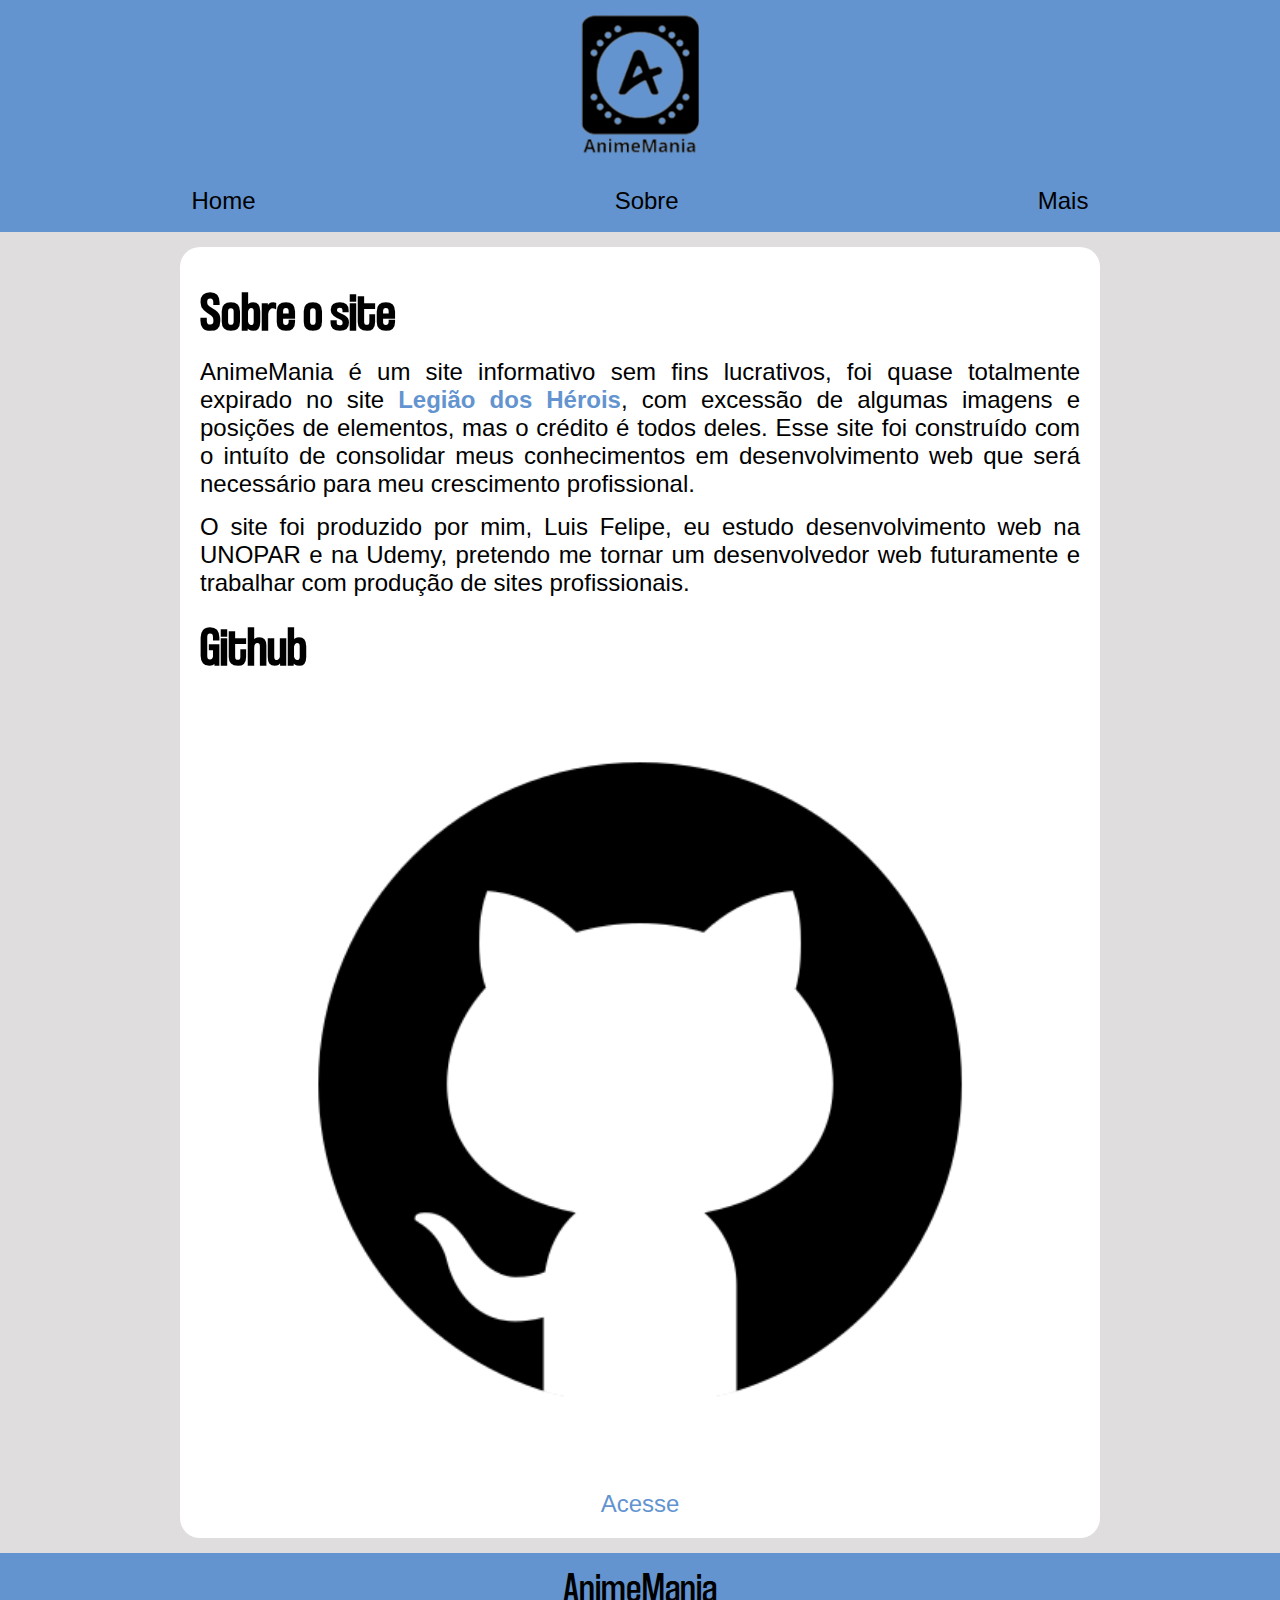
==== sobre.html @ fe701e72 "Adição dos arquivos do site" ====
<!DOCTYPE html>
<html lang="pt-br">
<head>
    <meta charset="UTF-8">
    <meta http-equiv="X-UA-Compatible" content="IE=edge">
    <meta name="viewport" content="width=device-width, initial-scale=1.0">
    <title>Sobre</title>
    <link rel="shortcut icon" href="img/favicon.png" type="image/x-icon">
    <link rel="stylesheet" href="css/estilos.css">
</head>
<body>
    <header id="cabecalho">
        <img src="img/logo.png" alt="Logo da página">
    </header>

    <nav id="menu">
        <a href="index.html">Home</a>
        <a href="sobre.html">Sobre</a>
        <a href="">Mais</a>
    </nav>

    <main id="principal">
        <section class="conteudo">
            <h1>Sobre o site</h1>

            <p>
                AnimeMania é um site informativo sem fins lucrativos, foi quase totalmente expirado no site <a href="https://www.legiaodosherois.com.br/lista/attack-on-titan-mais-poderosos.html" target="_blank">Legião dos Hérois</a>, com excessão de algumas imagens e posições de elementos, mas o crédito é todos deles. Esse site foi construído com o intuíto de consolidar meus conhecimentos em desenvolvimento web que será necessário para meu crescimento profissional. 
            </p>

            <p>
                O site foi produzido por mim, Luis Felipe, eu estudo desenvolvimento web na UNOPAR e na Udemy, pretendo me tornar um desenvolvedor web futuramente e trabalhar com produção de sites profissionais.
            </p>

            <h1>Github</h1>

            <section class="github-icon">
                <img src="img/github.png" alt="Titãns">
                <figcaption><a href="https://github.com/luissouzadeveloper" target="_blank">Acesse</a></figcaption>
            </section>
        </section>
    </main>

    <footer id="rodape">
        <p>
            AnimeMania
        </p>
    </footer>
</body>
</html>
---- css/estilos.css ----
/*Reset da página*/
*{
    margin: 0px;
    padding: 0px;
}

/*Importação da fonte*/
@font-face {
    font-family: coolvetica;
    src: url(../fonts/coolvetica\ condensed\ rg.otf);
}

/*Variáveis de CSS*/
:root{
    --fonte: coolvetica;
    --cor1: #6394cf;
    --cor2: #000;
    --cor3: #fff;
    --cor4: #dfdddd;
}

/*Corpo da página*/
body{
    background-color: var(--cor4);
    font-family: Arial, Helvetica, sans-serif;
    font-size: 1.5em;
    clear: both;
}

/*Cabeçalho*/
#cabecalho{
    background-color: var(--cor1);
    padding: 10px;
}

/*Logo*/
#cabecalho > img{
    display: block;
    margin: 5px auto;
}

/*Menu*/
#menu{
    text-align: center;
    padding: 12px;
    display: flex;
    justify-content: space-around;
    background-color: var(--cor1);
}

/*Links do menu*/
#menu > a{
    margin: 0px 10px;
    text-decoration: none;
    color: var(--cor2);
    padding: 5px;
}

/*Animação dos links*/
#menu > a:hover{
    background-color: var(--cor4);
    padding: 2px 5px;
    text-decoration: underline;
}

/*Área principal*/
#principal{
    max-width: 920px;
    background-color: var(--cor3);
    margin: 15px auto;
    border-radius: 20px;
}

/*Seção de autoria*/
#autoria{
    font-weight: bold;
    font-size: 0.8em;
    margin: 15px 0px;
    background-color: var(--cor4);
    padding: 10px;
}

.direito{
    float: right;
    clear: both;
}

.direito > a{
    color: var(--cor1);
    text-decoration: none;
}

.direito > a:hover{
    text-decoration: underline;
}

/*Imagens de conteúdo*/
.secao-imagem > img{
    display: block;
    margin: 10px auto;
    width: 100%;
    border-radius: 15px;
    box-shadow: 0px 0px 10px var(--cor2);
}

.secao-imagem > figcaption{
    text-align: center;
    font-weight: bold;
    margin-bottom: 10px;
}

/*Ícone github*/
.github-icon > img{
    width: 90%;
    display: block;
    margin: 10px auto;
}

.github-icon figcaption{
    text-align: center;
    
}

.github-icon > figcaption a{
    text-decoration: none;
    color: var(--cor1);
}

/*Conteúdo*/
.conteudo{
    padding: 20px;
}

/*Título*/
.conteudo > h1, #conteudo-secundario > h1{
    font-family: var(--fonte);
    font-size: 2.3em;
    margin: 10px 0px;
}

/*Subtítulo*/
.conteudo > h2{
    font-family: var(--fonte);
    font-size: 1.8em;
    margin: 10px 0px;
    padding: 10px;
}

/*Parágrafos*/
.conteudo > p, #conteudo-secundario > p{
    text-align: justify;
    margin: 15px 0px;
}

/*Link externo*/
p > a{
    color: var(--cor1);
    font-weight: bold;
    text-decoration: none;
}

p > a:hover{
    text-decoration: underline;
}

/*Conteúdo extra*/
#conteudo-secundario{
    padding: 20px;
}

.quadro{
    display: inline;
    margin: auto;
}

.quadro > a{
    text-decoration: none;
}

.quadro > a > img{
    margin: 10px;
    width: 30%;
}

/*Rodapé*/
#rodape{
    background-color: var(--cor1);
    padding: 7px;
}

#rodape > p{
    text-align: center;
    font-family: var(--fonte);
    font-size: 1.8em;
}

/*Tablets*/
@media (max-width: 720px) {
    main{
        max-width: 720px;
    }

    .quadro{
        display: block;
        margin: auto;
    }

    .quadro > a > img{
        margin: 10px auto;
        width: 50%;
        
    }
}

@media (max-width: 600px){
    main{
        max-width: 600px;
        padding: 20px;
        background-color: var(--cor3);
    }

    .quadro{
        display:flex;
        justify-content: space-around;
        background-color: var(--cor4);
        padding: 10px;
    }

    .quadro > a > img{
        width: 100%;
    }

    /*Título*/
    .conteudo > h1, #conteudo-secundario > h1{
        font-family: var(--fonte);
        font-size: 2.3em;
        margin: 10px 0px;
        text-align: center;
    }

    /*Subtítulo*/
    .conteudo > h2{
        font-family: var(--fonte);
        font-size: 1.8em;
        margin: 10px 0px;
        padding: 10px;
        text-align: center;
    }

    /*Seção de autoria*/
    #autoria{
        font-weight: bold;
        font-size: 0.8em;
        margin: 15px 0px;
        background-color: var(--cor4);
        padding: 10px;
        height: 40px;
    }

    .esquerdo{
        
        margin-bottom: 7px;
    }
    
    .direito{
        clear: both;
        margin: auto;
    }

    .direito > a{
        color: var(--cor1);
        text-decoration: none;
    }

    .direito > a:hover{
        text-decoration: underline;
    }

}
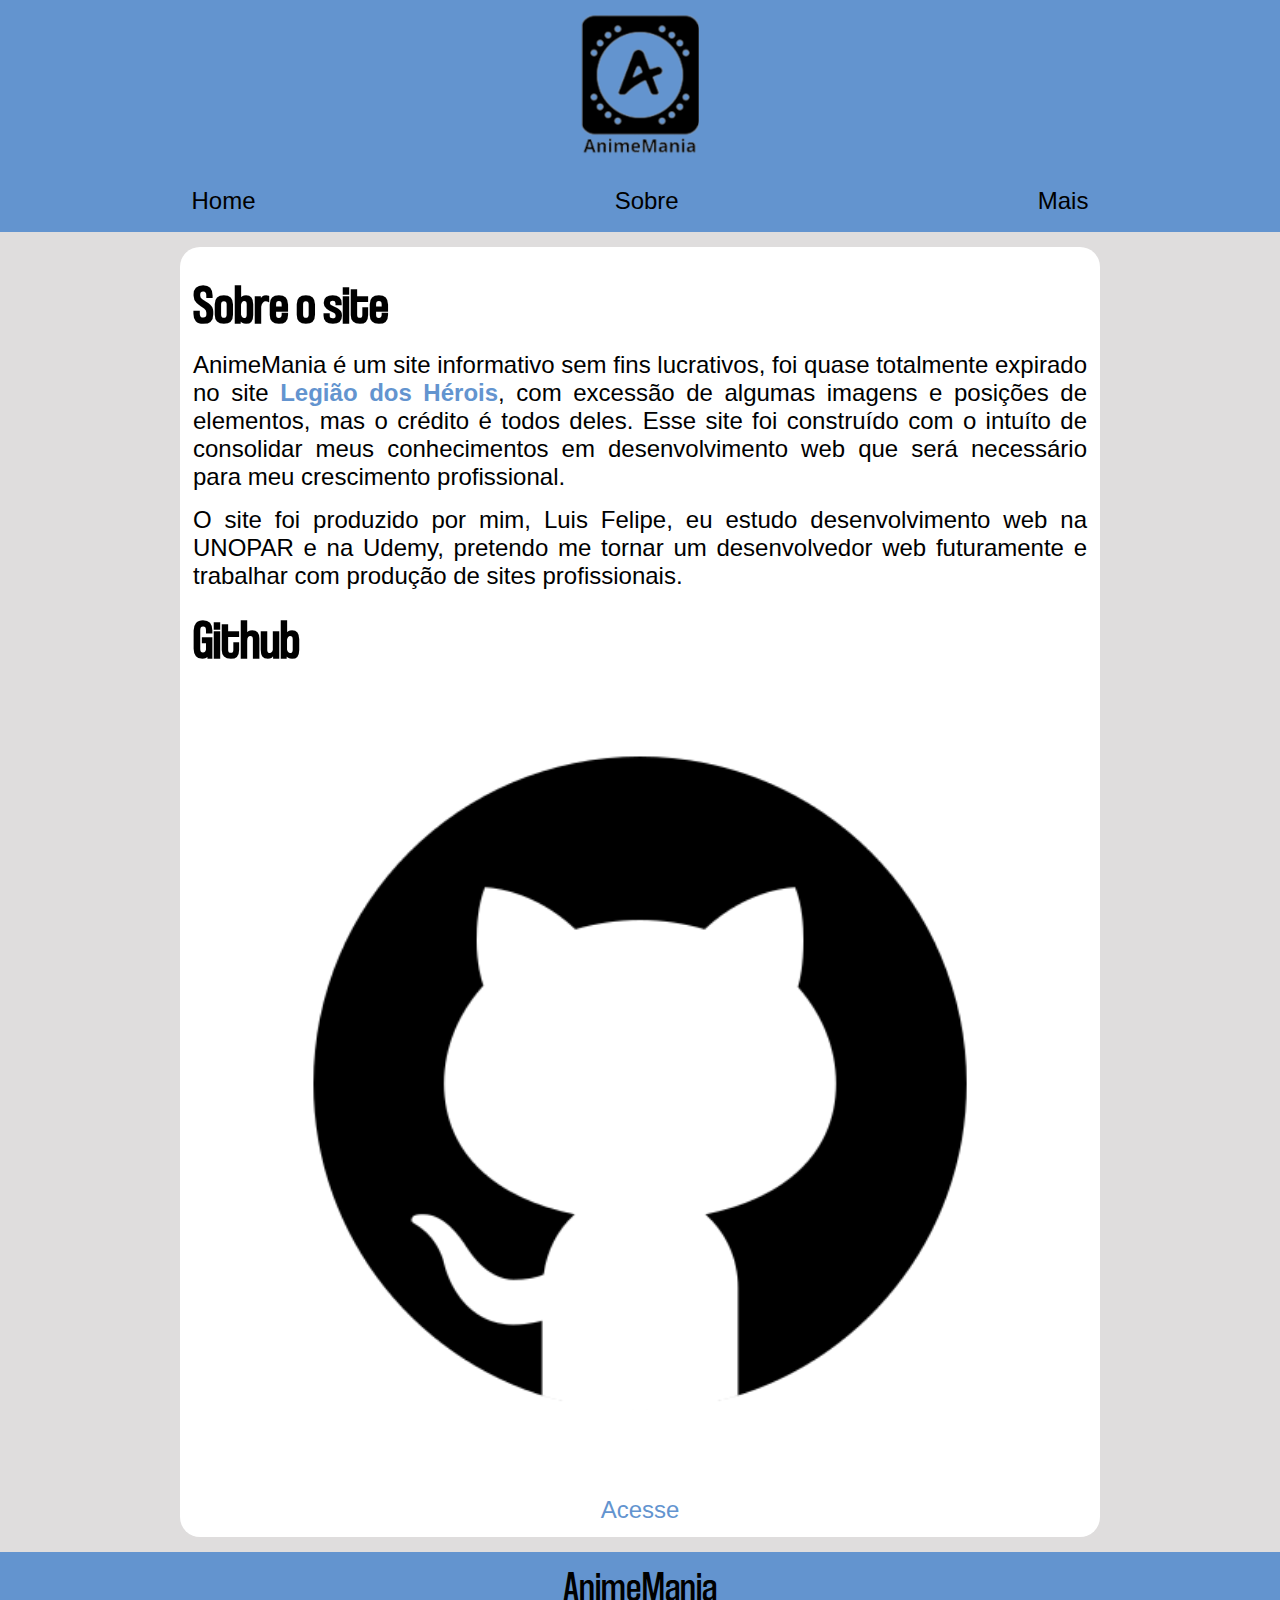
==== commit a6565a7e: "Update sobre.html" ====
--- a/sobre.html
+++ b/sobre.html
@@ -16,7 +16,7 @@
     <nav id="menu">
         <a href="index.html">Home</a>
         <a href="sobre.html">Sobre</a>
-        <a href="">Mais</a>
+        <a href="mais.html">Mais</a>
     </nav>
 
     <main id="principal">
@@ -46,4 +46,4 @@
         </p>
     </footer>
 </body>
-</html>+</html>
--- a/css/estilos.css
+++ b/css/estilos.css
@@ -128,7 +128,7 @@
 
 /*Conteúdo*/
 .conteudo{
-    padding: 20px;
+    padding: 13px;
 }
 
 /*Título*/
